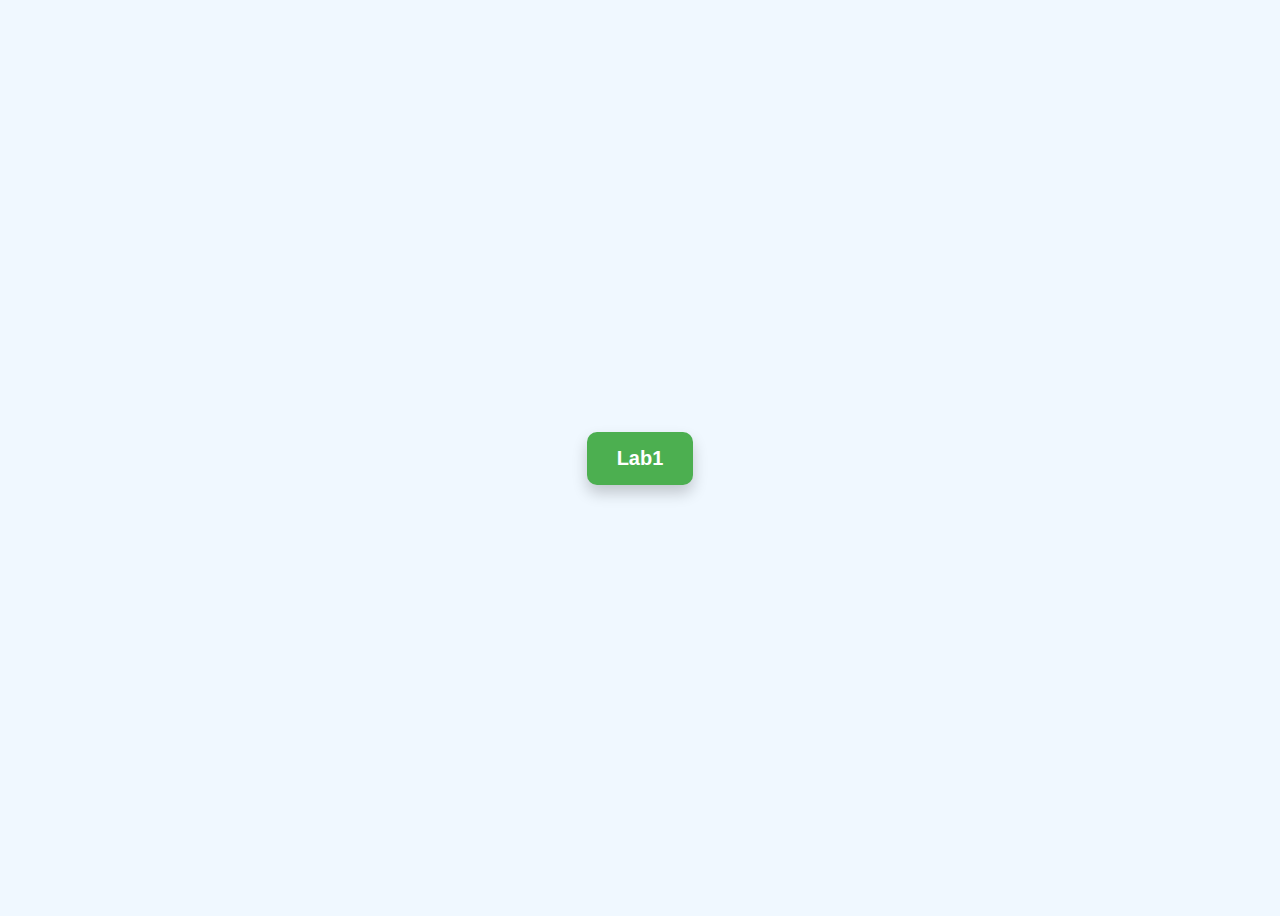
==== index.html @ 57562c05 "added home page with links" ====
<!DOCTYPE html>
<html lang="en">
<head>
  <meta charset="UTF-8">
  <title>Початкова сторінка</title>
  <link rel="stylesheet" href="styles.css">
</head>
<body>
  <a href="lab1/index.html">Lab1</a>
</body>
</html>
---- styles.css ----
body {
    display: flex;
    justify-content: center;
    align-items: center;
    height: 100vh;
    background-color: #f0f8ff;
    font-family: 'Arial', sans-serif;
}

a {
    display: inline-block;
    padding: 15px 30px;
    background-color: #4CAF50;
    color: white;
    text-decoration: none;
    font-size: 20px;
    font-weight: bold;
    border-radius: 10px;
    box-shadow: 0 8px 15px rgba(0, 0, 0, 0.2);
    transition: all 0.3s ease;
    position: relative;
    overflow: hidden;
}

a::before {
    content: '';
    position: absolute;
    top: 50%;
    left: 50%;
    width: 300%;
    height: 300%;
    background-color: rgba(255, 255, 255, 0.3);
    transition: all 0.6s ease;
    transform: translate(-50%, -50%) scale(0);
    border-radius: 50%;
}

a:hover::before {
    transform: translate(-50%, -50%) scale(1);
}

a:hover {
    background-color: #45a049;
    box-shadow: 0 15px 20px rgba(0, 0, 0, 0.3);
    transform: translateY(-3px);
}

a:active {
    transform: translateY(0);
    box-shadow: 0 8px 15px rgba(0, 0, 0, 0.2);
}
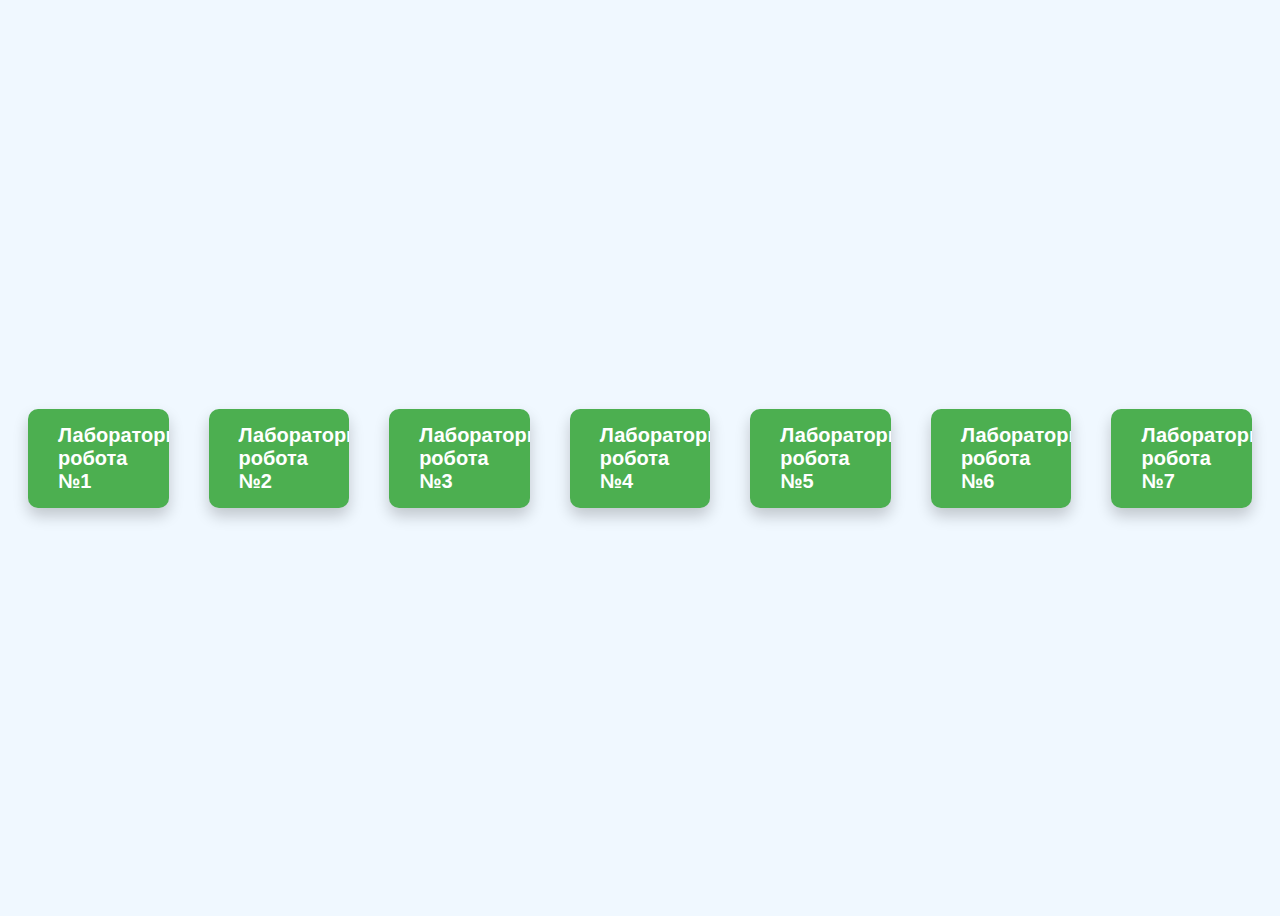
==== commit 1f38d908: "updated home page styles" ====
--- a/index.html
+++ b/index.html
@@ -3,9 +3,15 @@
 <head>
   <meta charset="UTF-8">
   <title>Початкова сторінка</title>
-  <link rel="stylesheet" href="styles.css">
+  <link rel="stylesheet" href="global-styles.css">
 </head>
 <body>
-  <a href="lab1/index.html">Lab1</a>
+  <a href="lab1/index.html">Лабораторна робота №1</a>
+  <a href="lab2/index.html">Лабораторна робота №2</a>
+  <a href="lab3/index.html">Лабораторна робота №3</a>
+  <a href="lab4/index.html">Лабораторна робота №4</a>
+  <a href="lab5/index.html">Лабораторна робота №5</a>
+  <a href="lab6/index.html">Лабораторна робота №6</a>
+  <a href="http://localhost:3000">Лабораторна робота №7</a>
 </body>
 </html>
--- a/global-styles.css
+++ b/global-styles.css
@@ -0,0 +1,89 @@
+* {
+    font-family: Montserrat, sans-serif;
+}
+
+@keyframes bounce {
+    0%, 100% {
+        transform: translateY(0);
+    }
+    50% {
+        transform: translateY(-10px);
+    }
+}
+
+@keyframes pulse {
+    0% {
+        transform: scale(1);
+        box-shadow: 0 0 20px rgba(0, 255, 127, 0.5);
+    }
+    50% {
+        transform: scale(1.05);
+        box-shadow: 0 0 50px rgba(0, 255, 127, 0.7);
+    }
+    100% {
+        transform: scale(1);
+        box-shadow: 0 0 15px rgba(0, 255, 127, 0.5);
+    }
+}
+
+@keyframes rotate {
+    0% {
+        transform: rotate(0deg);
+    }
+    100% {
+        transform: rotate(360deg);
+    }
+}
+
+@keyframes glow {
+    0% {
+        box-shadow: 0 0 5px #4CAF50, 0 0 10px #4CAF50, 0 0 20px #4CAF50;
+    }
+    50% {
+        box-shadow: 0 0 20px #4CAF50, 0 0 40px #4CAF50, 0 0 60px #4CAF50;
+    }
+    100% {
+        box-shadow: 0 0 5px #4CAF50, 0 0 10px #4CAF50, 0 0 20px #4CAF50;
+    }
+}
+
+body {
+    display: flex;
+    justify-content: center;
+    align-items: center;
+    height: 100vh;
+    background-color: #f0f8ff;
+}
+
+a {
+    display: inline-block;
+    padding: 15px 30px;
+    margin: 20px;
+    background-color: #4CAF50;
+    color: white;
+    text-decoration: none;
+    font-size: 20px;
+    font-weight: bold;
+    border-radius: 10px;
+    box-shadow: 0 8px 15px rgba(0, 0, 0, 0.2);
+    transition: all 0.3s ease;
+    position: relative;
+    overflow: hidden;
+    animation: pulse 2s infinite ease-in-out;
+}
+
+a:hover::before {
+    transform: translate(-50%, -50%) scale(1);
+}
+
+a:hover {
+    background-color: #45a049;
+    box-shadow: 0 15px 20px rgba(0, 0, 0, 0.3);
+    transform: translateY(-3px);
+    animation: bounce 0.5s ease;
+}
+
+a:active {
+    transform: translateY(0);
+    box-shadow: 0 8px 15px rgba(0, 0, 0, 0.2);
+}
